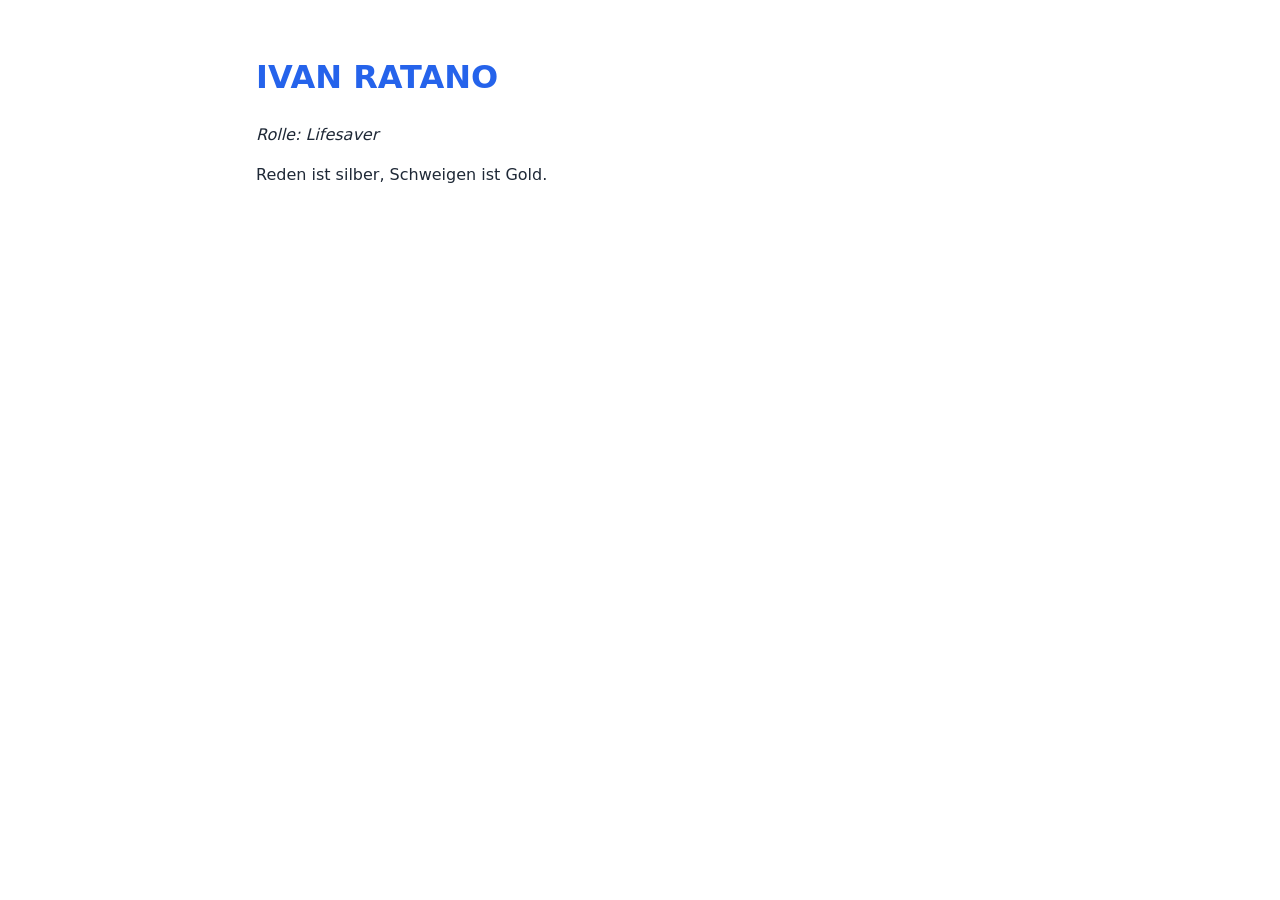
==== team/IvanRatano.html @ a21bcf0e "Ich bin da" ====
<!DOCTYPE html>
<html lang="de">
<head>
  <meta charset="utf-8">
  <meta name="viewport" content="width=device-width, initial-scale=1">
  <title>Profil � Ivan</title>
  <link rel="stylesheet" href="../style.css">
</head>
<body>
  <h1>IVAN RATANO</h1>
  <p class="rolle">Rolle: Lifesaver</p>
  <p>Reden ist silber, Schweigen ist Gold.</p>
</body>
</html>
---- style.css ----
:root {
  --akzent: #2563eb;
  --text: #1f2937;
  --hintergrund: #ffffff;
}

body {
  font-family: system-ui, sans-serif;
  color: var(--text);
  background: var(--hintergrund);
  max-width: 48rem;
  margin: 0 auto;
  padding: 2rem 1rem;
  line-height: 1.5;
}

h1,
h2 {
  color: var(--akzent);
}

a {
  color: var(--akzent);
}

.team-liste {
  padding-left: 1.2rem;
}

.rolle {
  font-style: italic;
}

footer {
  margin-top: 3rem;
  font-size: 0.9rem;
  color: #6b7280;
}
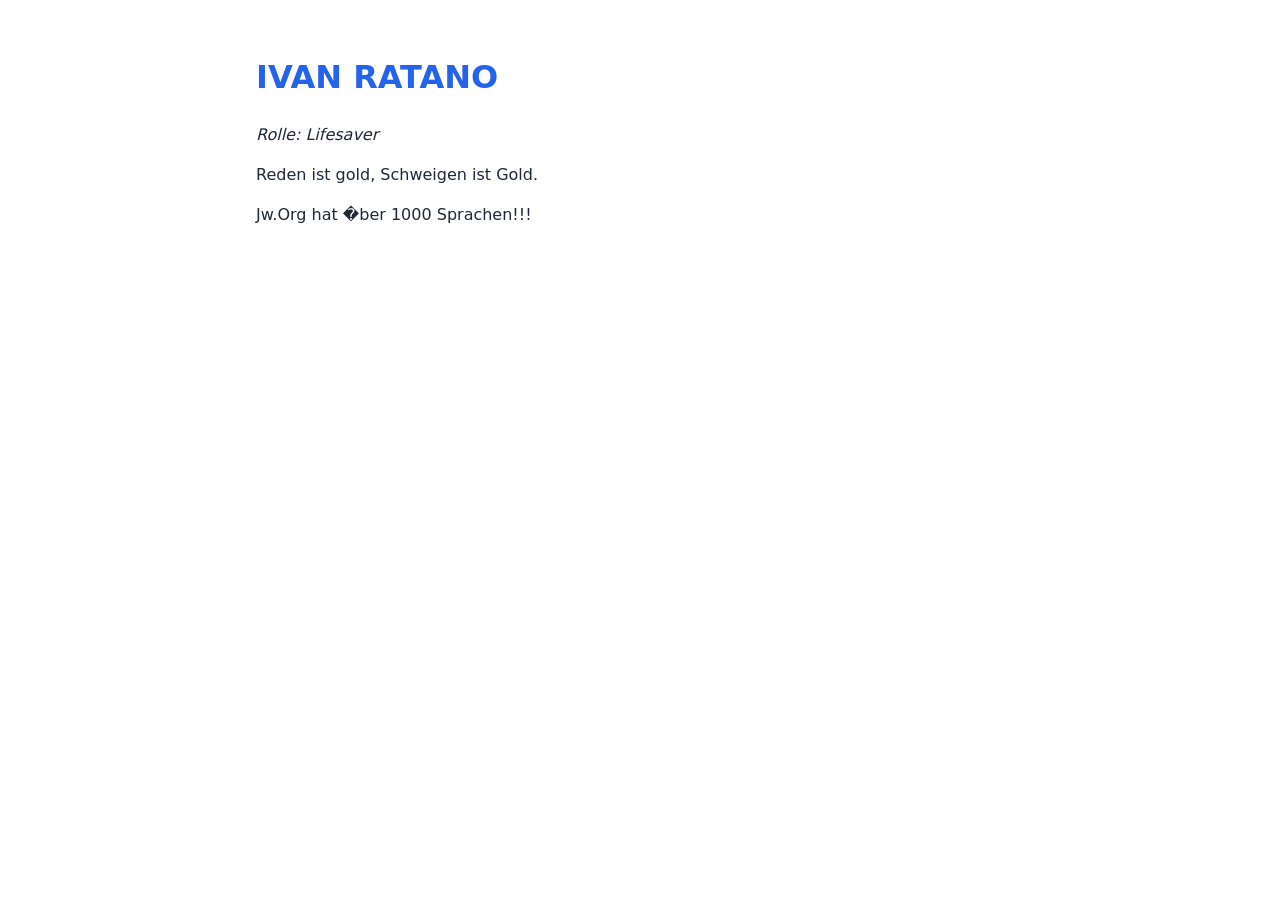
==== commit 668304fc: "Neuigkeiten" ====
--- a/team/IvanRatano.html
+++ b/team/IvanRatano.html
@@ -9,6 +9,7 @@
 <body>
   <h1>IVAN RATANO</h1>
   <p class="rolle">Rolle: Lifesaver</p>
-  <p>Reden ist silber, Schweigen ist Gold.</p>
+  <p>Reden ist gold, Schweigen ist Gold.</p>
+  <p>Jw.Org hat �ber 1000 Sprachen!!!</p>
 </body>
 </html>
